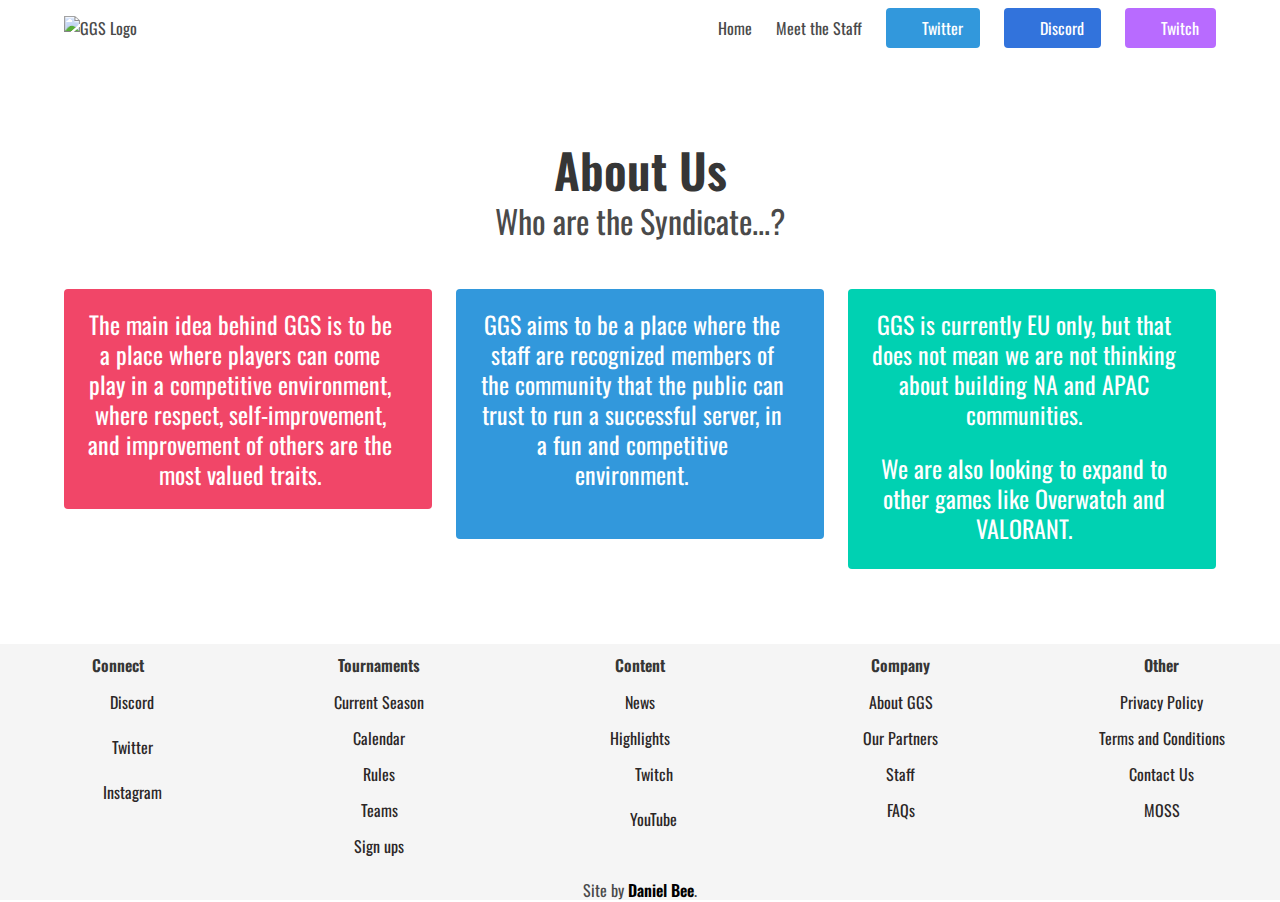
==== about-us.html @ 4673152b "Added several pages and made text more responsive" ====
<!DOCTYPE html>
<html lang="en-GB">
	<head>
		<meta charset="utf-8">
		<meta name="viewport" content="width=device-width, initial-scale=1">
		<meta name="author" content="Dan#7528">
  		<meta name="description" content="Global Gaming Syndicate">
		<meta name="keywords" content="GGS, global, gaming, syndicate, global gaming syndicate, rainbow six siege, league">
		<meta property="og:title" content="Global Gaming Syndicate">
  		<meta property="og:description" content="Global Gaming Syndicate">
  		<meta property="og:image" content="https://whoarethesyndicate.tk/img/logo.png">
  		<meta name="theme-color" content="#EACD14">
		<link rel="icon" type="image/png" href="img/logo.png">
		<link rel="stylesheet" href="css/animate.css">
		<link rel="stylesheet" href="css/bulma.css">
		<link rel="stylesheet" href="css/style.css">
		<title>Global Gaming Syndicate</title>
	</head>
	<body>
		<section class="hero is-fullheight">
			<div class="hero-head">
				<nav class="navbar">
					<div class="container">
						<div class="navbar-brand">
							<a href="#" class="navbar-item">
								<img src="img/logo.png" alt="GGS Logo">
							</a>
							<span class="navbar-burger burger" data-target="navbarMenuHeroA">
								<span></span>
								<span></span>
								<span></span>
							</span>
						</div>
						<div id="navbarMenuHeroA" class="navbar-menu">
							<div class="navbar-end">
								<a href="/" class="navbar-item">Home</a>
								<a href="staff.html" class="navbar-item">Meet the Staff</a>
								<span class="navbar-item">
									<a href="https://twitter.com/GGSLeague" class="button is-info">
										<span class="icon">
											<i class="fab fa-twitter"></i>
										</span>
										<span>Twitter</span>
									</a>
								</span>
								<span class="navbar-item">
									<a href="https://discord.gg/em4QnXa" class="button is-link">
										<span class="icon">
											<i class="fab fa-discord"></i>
										</span>
										<span>Discord</span>
									</a>
								</span>
								<span class="navbar-item">
									<a href="https://twitch.tv/GGSEU" class="button" style="background-color: hsl(271, 100%, 71%); border-color: transparent; color: white;">
										<span class="icon">
											<i class="fab fa-twitch"></i>
										</span>
										<span>Twitch</span>
									</a>
								</span>
							</div>
						</div>
					</div>
				</nav>
			</div>
			<div class="hero-body">
				<div class="container animated fadeIn has-text-centered">
					<h1 class="title is-1">About Us</h1>
					<h2 class="subtitle is-3">Who are the Syndicate...?</h2>
					<br>
					<div class="columns">
						<div class="column">
							<div class="notification is-danger">
								<p class="subtitle is-4">The main idea behind GGS is to be a place where players can come play in a competitive environment, where respect, self-improvement, and improvement of others are the most valued traits.</p>
							</div>
						</div>
						<div class="column">
							<div class="notification is-info" style="padding-bottom: 50px;">
								<p class="subtitle is-4">GGS aims to be a place where the staff are recognized members of the community that the public can trust to run a successful server, in a fun and competitive environment.</p>
							</div>
						</div>
						<div class="column">
							<div class="notification is-primary" style="padding-bottom: 26px;">
								<p class="subtitle is-4">GGS is currently EU only, but that does not mean we are not thinking about building NA and APAC communities.</p>
								<p class="subtitle is-4">We are also looking to expand to other games like Overwatch and VALORANT.</p>
							</div>
						</div>
					</div>
				</div>
			</div>
			<div class="hero-foot">
				<div class="content has-background-light has-text-centered">
					<!-- <a href="https://discord.gg/em4QnXa"><span class="icon is-large has-text-black"><i class="fa-2x fab fa-discord"></i></span></a>
					<a href="https://twitter.com/GGSLeague"><span class="icon is-large has-text-black"><i class="fa-2x fab fa-twitter"></i></span></a>
					<a href="https://twitch.tv/GGSEU"><span class="icon is-large has-text-black"><i class="fa-2x fab fa-twitch"></i></span></a> -->
					<div class="columns">
						<div class="column">
							<p class="title is-6">Connect</p>
							<div style="padding-top: 2px"></div>
							<p class="subtitle is-6"><a href="https://discord.gg/em4QnXa"><span class="icon has-text-black"><i class="fab fa-discord"></i></span> <span>Discord</span></a></p>
							<p class="subtitle is-6"><a href="https://twitter.com/GGSLeague"><span class="icon has-text-black"><i class="fab fa-twitter"></i></span> <span>Twitter</span></a></p>
							<p class="subtitle is-6"><a href="https://www.instagram.com/r6ggs/"><span class="icon has-text-black"><i class="fab fa-instagram"></i></span> <span>Instagram</span></a></p>
						</div>
						<div class="column">
							<p class="title is-6">Tournaments</p>
							<div style="padding-top: 2px"></div>
							<p class="subtitle is-6"><a href="#">Current Season</a></p>
							<p class="subtitle is-6"><a href="#">Calendar</a></p>
							<p class="subtitle is-6"><a href="#">Rules</a></p>
							<p class="subtitle is-6"><a href="#">Teams</a></p>
							<p class="subtitle is-6"><a href="#">Sign ups</a></p>
						</div>
							<div style="padding-top: 2px"></div>
						<div class="column">
							<p class="title is-6">Content</p>
							<div style="padding-top: 2px"></div>
							<p class="subtitle is-6"><a href="#">News</a></p>
							<p class="subtitle is-6"><a href="#">Highlights</a></p>
							<p class="subtitle is-6"><a href="https://twitch.tv/GGSEU"><span class="icon has-text-black"><i class="fab fa-twitch"></i></span> <span>Twitch</span></a></p>
							<p class="subtitle is-6"><a href="https://www.youtube.com/channel/UCJ1YucbK1U0Mj1NAYl7iNHA"><span class="icon has-text-black"><i class="fab fa-youtube"></i></span> <span>YouTube</span></a></p>
						</div>
						<div class="column">
							<p class="title is-6">Company</p>
							<div style="padding-top: 2px"></div>
							<p class="subtitle is-6"><a href="about.html">About GGS</a></p>
							<p class="subtitle is-6"><a href="partners.html">Our Partners</a></p>
							<p class="subtitle is-6"><a href="staff.html">Staff</a></p>
							<p class="subtitle is-6"><a href="faqs.html">FAQs</a></p>
						</div>
						<div class="column">
							<p class="title is-6">Other</p>
							<div style="padding-top: 2px"></div>
							<p class="subtitle is-6"><a href="privacy-policy.html">Privacy Policy</a></p>
							<p class="subtitle is-6"><a href="terms-and-conditions.html">Terms and Conditions</a></p>
							<p class="subtitle is-6"><a href="contact-us.html">Contact Us</a></p>
							<p class="subtitle is-6"><a href="https://nohope.eu">MOSS</a></p>
						</div>
					</div>
					<p class="subtitle is-6"> Site by <a href="https://twitter.com/DanFromDiscord"><strong style="color: black">Daniel Bee</strong></a>.</p>
				</div>
			</div>
		</section>
		<script src="js/navbar.js"></script>
		<script src="https://kit.fontawesome.com/d51225d395.js" crossorigin="anonymous"></script>
	</body>
</html>
---- css/style.css ----
@import url('https://fonts.googleapis.com/css2?family=Oswald:wght@500&display=swap');

body {
	font-family: 'Oswald', sans-serif;
}

.center {
	display: flex;
	justify-content: center;
	align-items: center;
}

.hero-foot .icon {
	color: white;
}

@media (max-width: 768px) {
	.media-content .content .title {
		font-size: 90%;
	}
}

@media (max-width: 1024px) {
	.media-content .content .title {
		font-size: 95%;
	}
}

@media (max-width: 768px) {
	.media-content .content .subtitle {
		font-size: 90%;
	}
}

@media (max-width: 1024px) {
	.media-content .content .subtitle {
		font-size: 95%;
	}
}

.media-content {
	overflow: hidden;
}

a {
	color: rgb(44, 39, 39);
}

@media (max-width: 768px) {
	.notification .subtitle {
		font-size: 85%;
	}
}

@media (max-width: 1024px) {
	.notification .subtitle {
		font-size: 90%;
	}
}
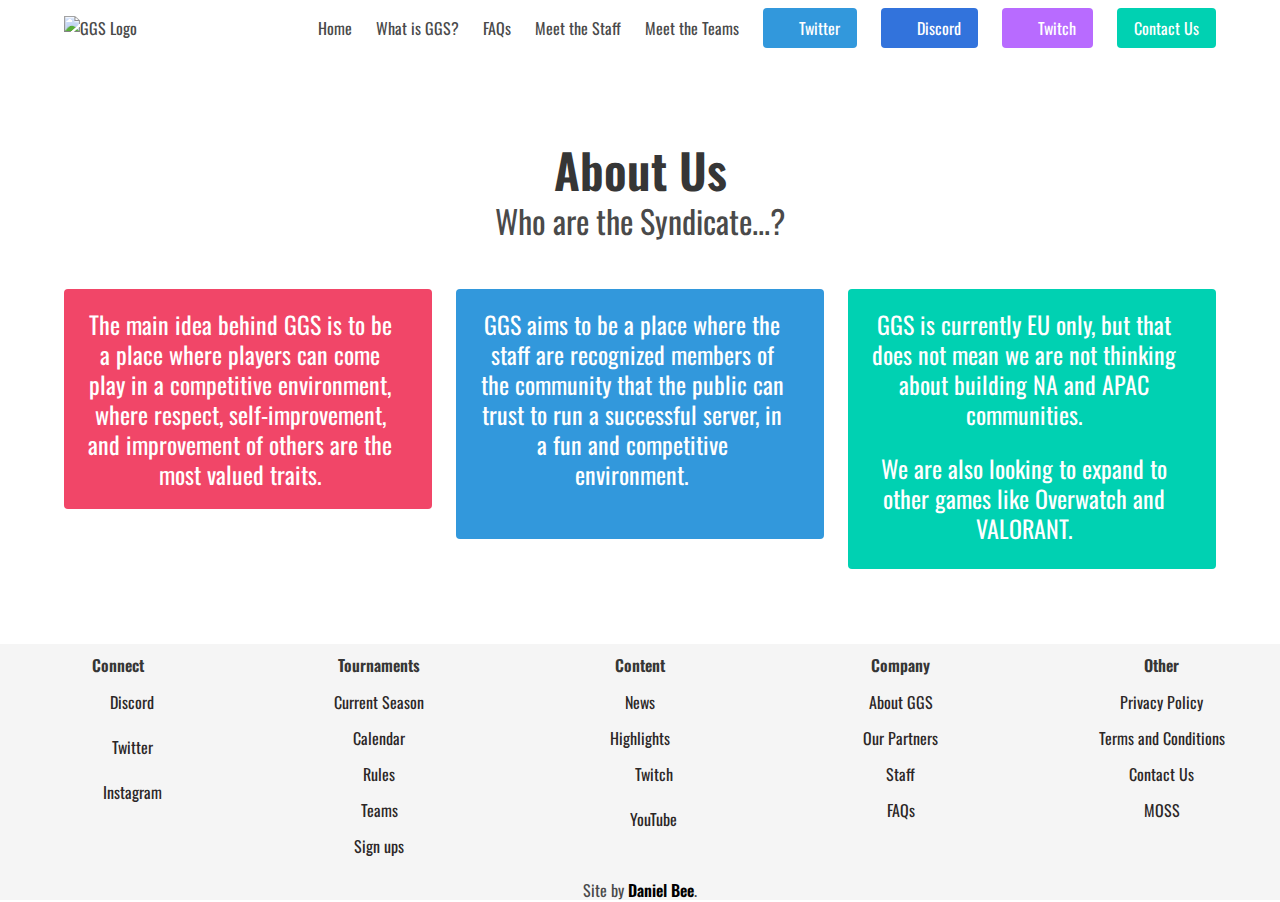
==== commit 83a6dfc5: "Edited navigation bar to add all pages" ====
--- a/about-us.html
+++ b/about-us.html
@@ -34,7 +34,10 @@
 						<div id="navbarMenuHeroA" class="navbar-menu">
 							<div class="navbar-end">
 								<a href="/" class="navbar-item">Home</a>
+								<a href="about-us.html" class="navbar-item">What is GGS?</a>
+								<a href="faqs.html" class="navbar-item">FAQs</a>
 								<a href="staff.html" class="navbar-item">Meet the Staff</a>
+								<a href="meet-the-teams.html" class="navbar-item">Meet the Teams</a>
 								<span class="navbar-item">
 									<a href="https://twitter.com/GGSLeague" class="button is-info">
 										<span class="icon">
@@ -57,6 +60,11 @@
 											<i class="fab fa-twitch"></i>
 										</span>
 										<span>Twitch</span>
+									</a>
+								</span>
+								<span class="navbar-item">
+									<a href="contact-us.html" class="button is-primary">
+										<span>Contact Us</span>
 									</a>
 								</span>
 							</div>
@@ -91,9 +99,6 @@
 			</div>
 			<div class="hero-foot">
 				<div class="content has-background-light has-text-centered">
-					<!-- <a href="https://discord.gg/em4QnXa"><span class="icon is-large has-text-black"><i class="fa-2x fab fa-discord"></i></span></a>
-					<a href="https://twitter.com/GGSLeague"><span class="icon is-large has-text-black"><i class="fa-2x fab fa-twitter"></i></span></a>
-					<a href="https://twitch.tv/GGSEU"><span class="icon is-large has-text-black"><i class="fa-2x fab fa-twitch"></i></span></a> -->
 					<div class="columns">
 						<div class="column">
 							<p class="title is-6">Connect</p>
@@ -105,11 +110,11 @@
 						<div class="column">
 							<p class="title is-6">Tournaments</p>
 							<div style="padding-top: 2px"></div>
-							<p class="subtitle is-6"><a href="#">Current Season</a></p>
+							<p class="subtitle is-6"><a href="current-standings.html">Current Season</a></p>
 							<p class="subtitle is-6"><a href="#">Calendar</a></p>
 							<p class="subtitle is-6"><a href="#">Rules</a></p>
-							<p class="subtitle is-6"><a href="#">Teams</a></p>
-							<p class="subtitle is-6"><a href="#">Sign ups</a></p>
+							<p class="subtitle is-6"><a href="meet-the-teams.html">Teams</a></p>
+							<p class="subtitle is-6"><a href="https://docs.google.com/forms/d/e/1FAIpQLScHcjWUzNLssGv5W5TYKJTbMYOSB4A0l2nPLECywjJciwzU6g/viewform?usp=sf_link">Sign ups</a></p>
 						</div>
 							<div style="padding-top: 2px"></div>
 						<div class="column">
@@ -123,7 +128,7 @@
 						<div class="column">
 							<p class="title is-6">Company</p>
 							<div style="padding-top: 2px"></div>
-							<p class="subtitle is-6"><a href="about.html">About GGS</a></p>
+							<p class="subtitle is-6"><a href="about-us.html">About GGS</a></p>
 							<p class="subtitle is-6"><a href="partners.html">Our Partners</a></p>
 							<p class="subtitle is-6"><a href="staff.html">Staff</a></p>
 							<p class="subtitle is-6"><a href="faqs.html">FAQs</a></p>
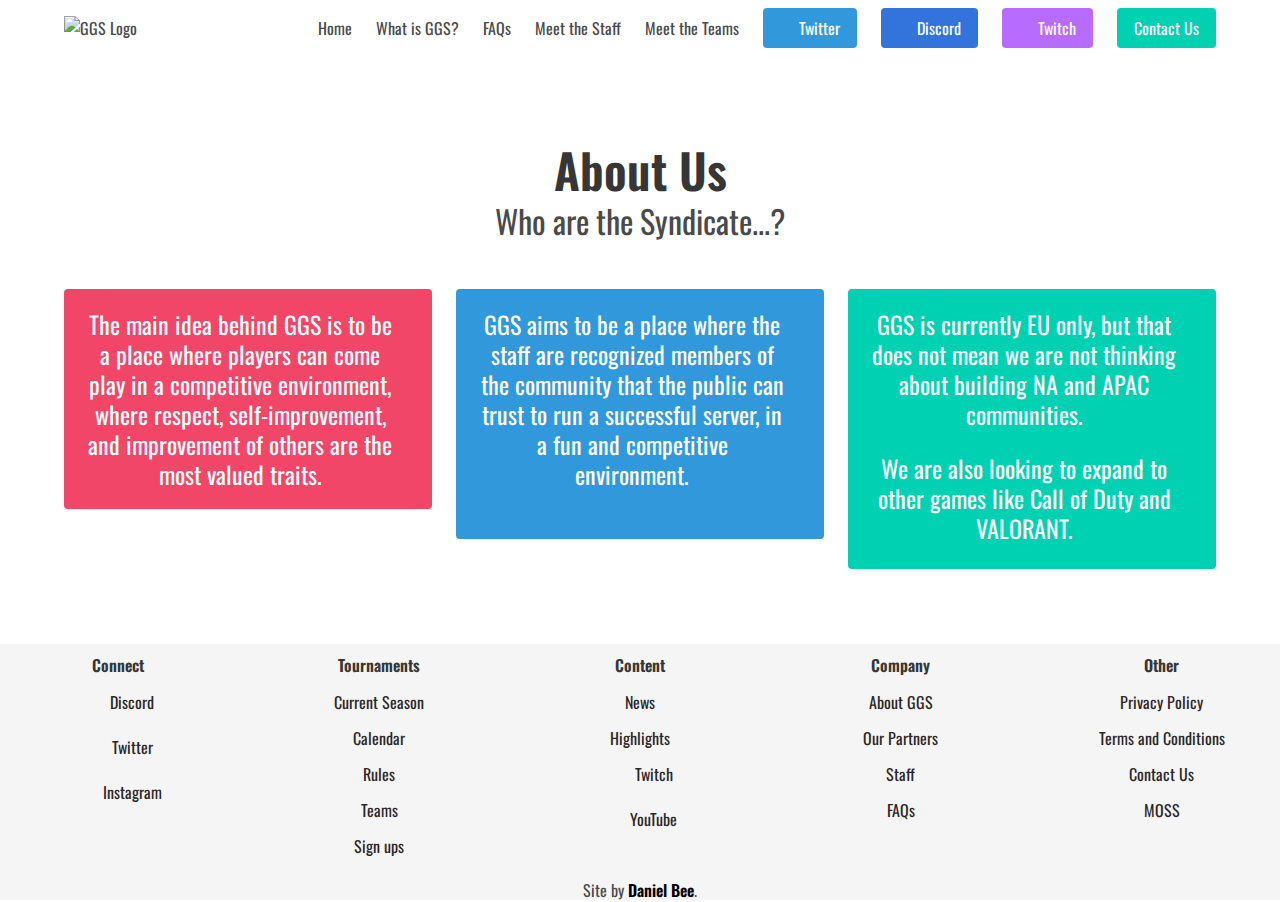
==== commit 167cfc77: "Minor change to text on About Us page" ====
--- a/about-us.html
+++ b/about-us.html
@@ -91,7 +91,7 @@
 						<div class="column">
 							<div class="notification is-primary" style="padding-bottom: 26px;">
 								<p class="subtitle is-4">GGS is currently EU only, but that does not mean we are not thinking about building NA and APAC communities.</p>
-								<p class="subtitle is-4">We are also looking to expand to other games like Overwatch and VALORANT.</p>
+								<p class="subtitle is-4">We are also looking to expand to other games like Call of Duty and VALORANT.</p>
 							</div>
 						</div>
 					</div>
@@ -111,8 +111,8 @@
 							<p class="title is-6">Tournaments</p>
 							<div style="padding-top: 2px"></div>
 							<p class="subtitle is-6"><a href="current-standings.html">Current Season</a></p>
-							<p class="subtitle is-6"><a href="#">Calendar</a></p>
-							<p class="subtitle is-6"><a href="#">Rules</a></p>
+							<p class="subtitle is-6"><a href="calendar.html">Calendar</a></p>
+							<p class="subtitle is-6"><a href="https://docs.google.com/document/d/1ym6f7WG_CiH-H7ujaTqtTiyBhAPcuIcU7tiwJziKbaw/edit?usp=sharing">Rules</a></p>
 							<p class="subtitle is-6"><a href="meet-the-teams.html">Teams</a></p>
 							<p class="subtitle is-6"><a href="https://docs.google.com/forms/d/e/1FAIpQLScHcjWUzNLssGv5W5TYKJTbMYOSB4A0l2nPLECywjJciwzU6g/viewform?usp=sf_link">Sign ups</a></p>
 						</div>
@@ -120,8 +120,8 @@
 						<div class="column">
 							<p class="title is-6">Content</p>
 							<div style="padding-top: 2px"></div>
-							<p class="subtitle is-6"><a href="#">News</a></p>
-							<p class="subtitle is-6"><a href="#">Highlights</a></p>
+							<p class="subtitle is-6"><a href="news.html">News</a></p>
+							<p class="subtitle is-6"><a href="https://www.youtube.com/playlist?list=PLSA-qzhP32zanhW0JoPIkAD-0mGtf41ix">Highlights</a></p>
 							<p class="subtitle is-6"><a href="https://twitch.tv/GGSEU"><span class="icon has-text-black"><i class="fab fa-twitch"></i></span> <span>Twitch</span></a></p>
 							<p class="subtitle is-6"><a href="https://www.youtube.com/channel/UCJ1YucbK1U0Mj1NAYl7iNHA"><span class="icon has-text-black"><i class="fab fa-youtube"></i></span> <span>YouTube</span></a></p>
 						</div>
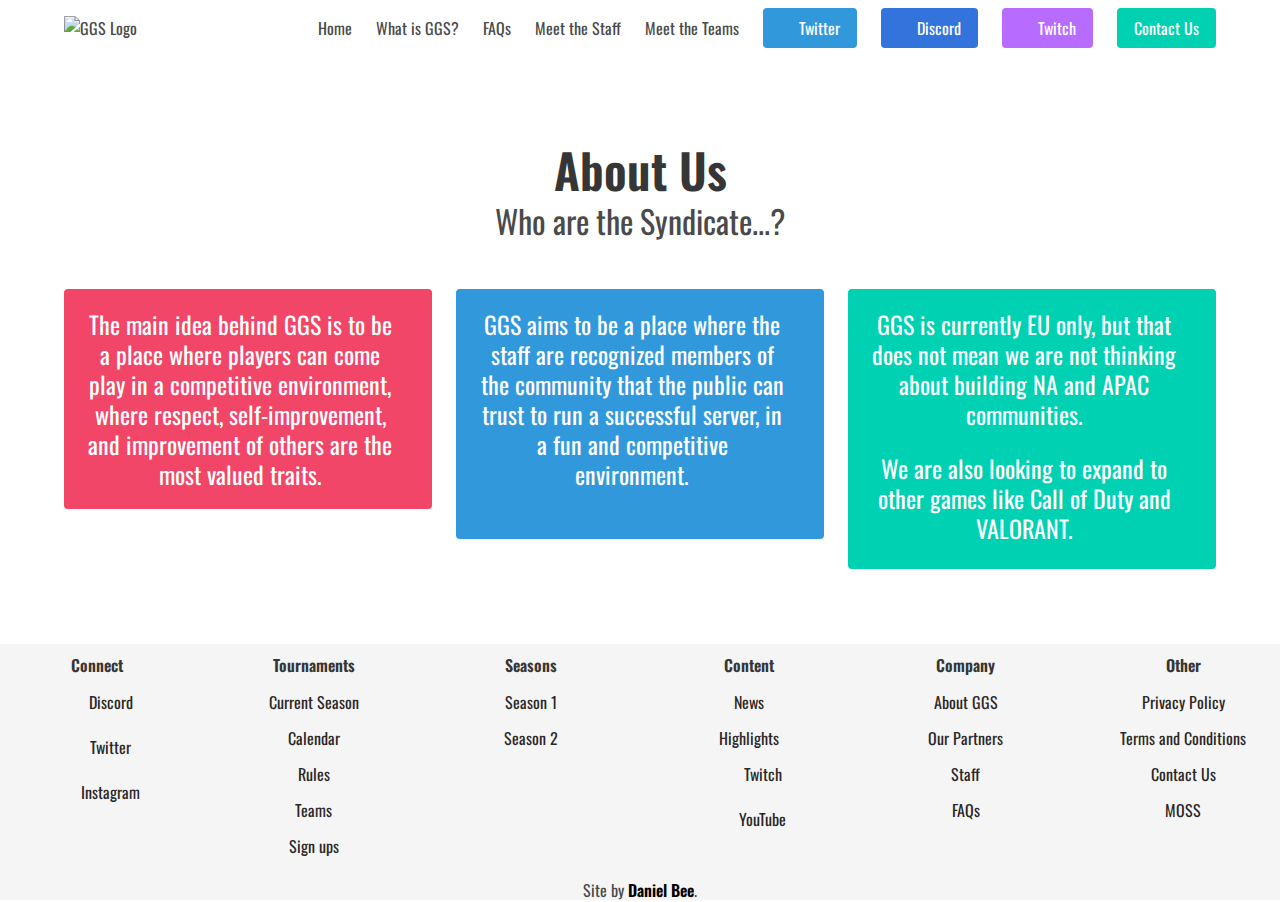
==== commit 0a1ddec3: "Added Season 1 and Season 2 page, and edited some rosters & teams" ====
--- a/about-us.html
+++ b/about-us.html
@@ -116,7 +116,12 @@
 							<p class="subtitle is-6"><a href="meet-the-teams.html">Teams</a></p>
 							<p class="subtitle is-6"><a href="https://docs.google.com/forms/d/e/1FAIpQLScHcjWUzNLssGv5W5TYKJTbMYOSB4A0l2nPLECywjJciwzU6g/viewform?usp=sf_link">Sign ups</a></p>
 						</div>
+						<div class="column">
+							<p class="title is-6">Seasons</p>
 							<div style="padding-top: 2px"></div>
+							<p class="subtitle is-6"><a href="seasons/season-1.html">Season 1</a></p>
+							<p class="subtitle is-6"><a href="seasons/season-2.html">Season 2</a></p>
+						</div>
 						<div class="column">
 							<p class="title is-6">Content</p>
 							<div style="padding-top: 2px"></div>
